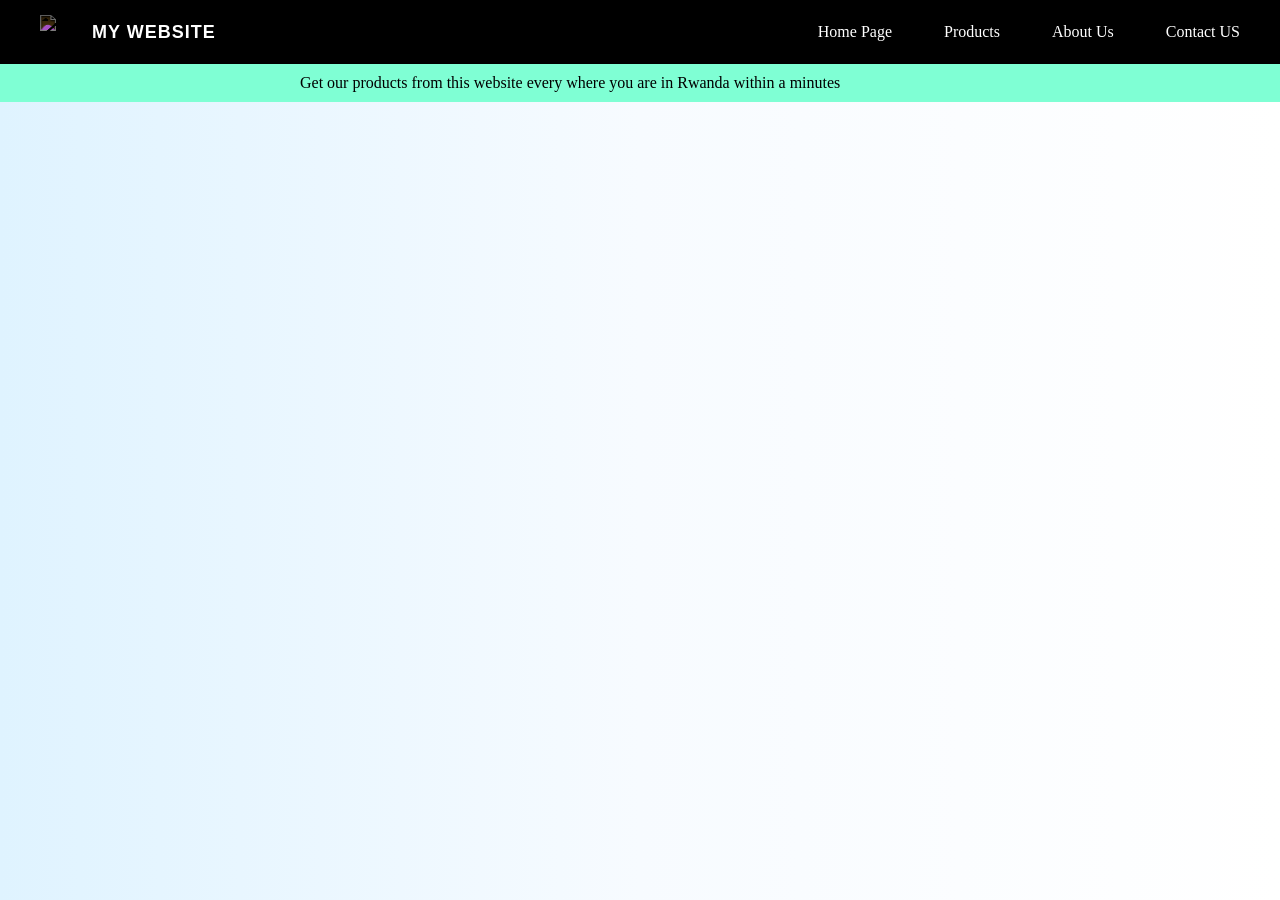
==== contact.html @ 69b2d33b "creating another pages" ====
<!DOCTYPE html>
<html lang="en">
<head>
    <meta charset="UTF-8">
    <meta name="viewport" content="width=device-width, initial-scale=1.0">
    <title>Document</title>
    <link rel="stylesheet" href="style.css">
    <script src="script.js" defer></script>
</head>

<body>
    
    <nav class="navbar">
        <div class="emme">
        <img src="https://upload.wikimedia.org/wikipedia/commons/f/fa/Apple_logo_black.svg" class="mero" alt="MacBook">
        <div class="logo">MY WEBSITE</div>
        </div>
        <ul class="nav-link">
            <li class="big">Home Page</li>
            <li class="big"> Products</li>
            <li class="big">About Us</li>
            <li class="big">Contact US</li>
        </ul>
        
    </nav>
    <nav class="bella">
        
            <p class="bello">Get our products from this website every where you are in Rwanda within a minutes</p>
    
</body>

</html>
---- style.css ----
*{
    margin: 0;
    padding: 0;
    box-sizing: border-box;

}
.navbar {
    display: flex;
    justify-content: space-between;
    align-items: center;
    background-color: black;
    padding: 15px 40px;
    color: #ffffff;
}
.emme{
    display: flex;
    align-items: center;
    gap: 30px;
}
.navbar .logo{
    display: flex;
    list-style-type: none;

}
.logo{
    font-family: sans-serif;
    font-weight: bold;
    font-size: 18px;
    letter-spacing: 1px;
}
.nav-link {
    display:flex;
    list-style: none;
    gap: 20px;
    margin: 0;
    padding: 0;
}
.navbar .nav-link li{
    display: flex;
    margin-left: 2rem;
}
.navbar .nav-link a {
color:aliceblue;
text-decoration: none;
font-size: medium;
transition: color 0.3s ease;
}
.bella{
    display: flex;
    background-color: aquamarine;
    color:black;
    align-items: center;
    padding: 10px 300px;
    width: 100%;
}
.bello{
    display: flex;
    text-align: center;
    margin: 0;
}
.shami{
    padding: 80px 20px;
    text-align: left;
}
.emma{
   padding: 10px;
   margin: 0px;
    
}
.lili{ 
    line-height: 1.5;
    margin: 10px;
    padding: 0px;
  
}
.mero{
    width: 22px;
    height: auto;  
    filter: invert(100%); 
}
.maxe{
    display: flex;
    flex-direction: row;
    justify-content: space-between;
    align-items: center;
    gap: 40px;
    padding: 60px 40px;
    max-width: 1100px;
    margin: 0;
}
.photo{
    flex: 1;
    border: none;
    outline: none;
    background-color: transparent;
    width: 100%;
    max-width: 400px;
    height: 350px;
    display: block;
    mix-blend-mode: multiply;
}
body{
    background: linear-gradient(
        to right,
         #dff3ff,
        #f7fbff,
        #ffffff
    );
    

    height: 100vh;
}
.container{
    display: flex;
    gap: 80px;
    justify-content: space-between;
    align-items: stretch;
    width: 100%;
    padding: 40px 20px;
}
.john, .container > div:last-child{
    padding: 10px;
    background-color: #f5f5f7; 
    border-radius: 8px;

}
.macbook-pro{
    flex: 1;
    border: none;
    outline: none;
    background-color: transparent;
    width: 100%;
    max-width: 400px;
    height:300px;
    display: block;
    mix-blend-mode: multiply;
}
.macbook-air{
     flex: 1;
    border: none;
    outline: none;
    background-color: transparent;
    width: 100%;
    max-width: 400px;
    height:400px;
    display: block;
    mix-blend-mode: multiply;
}
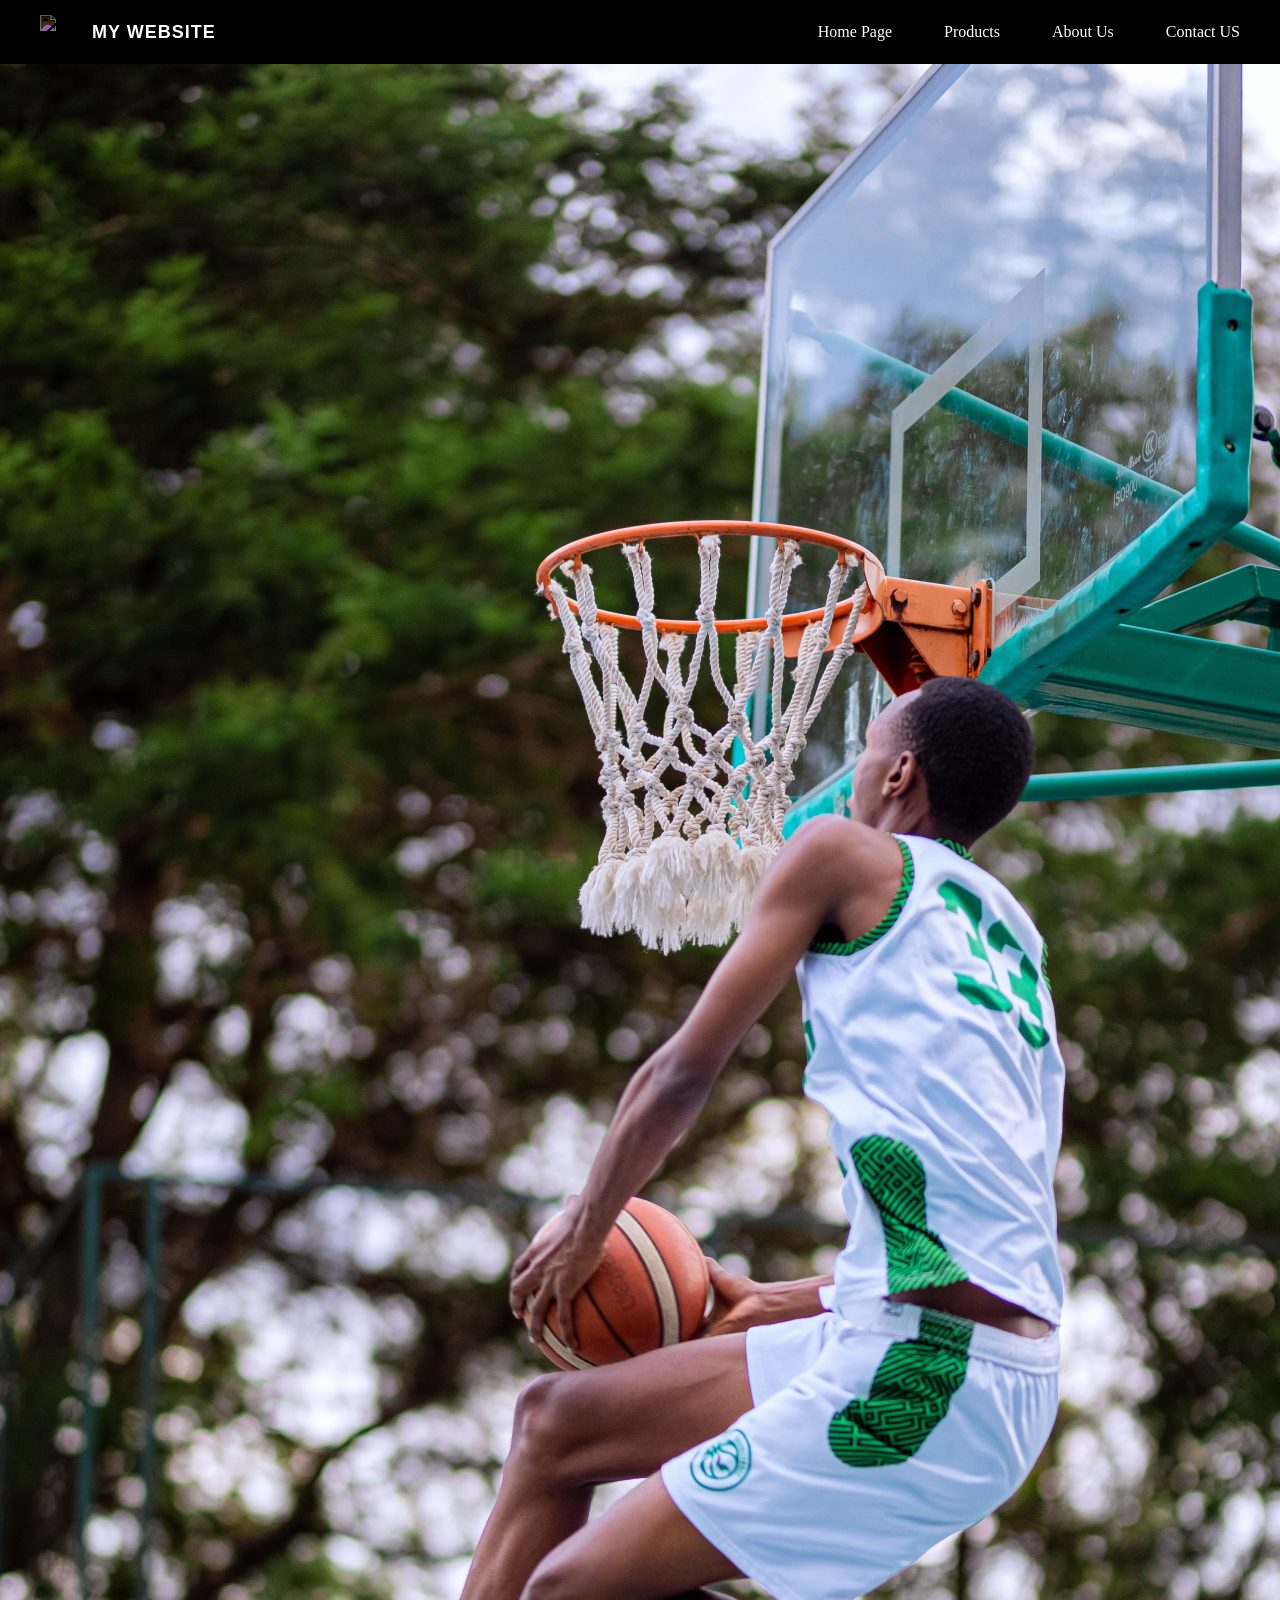
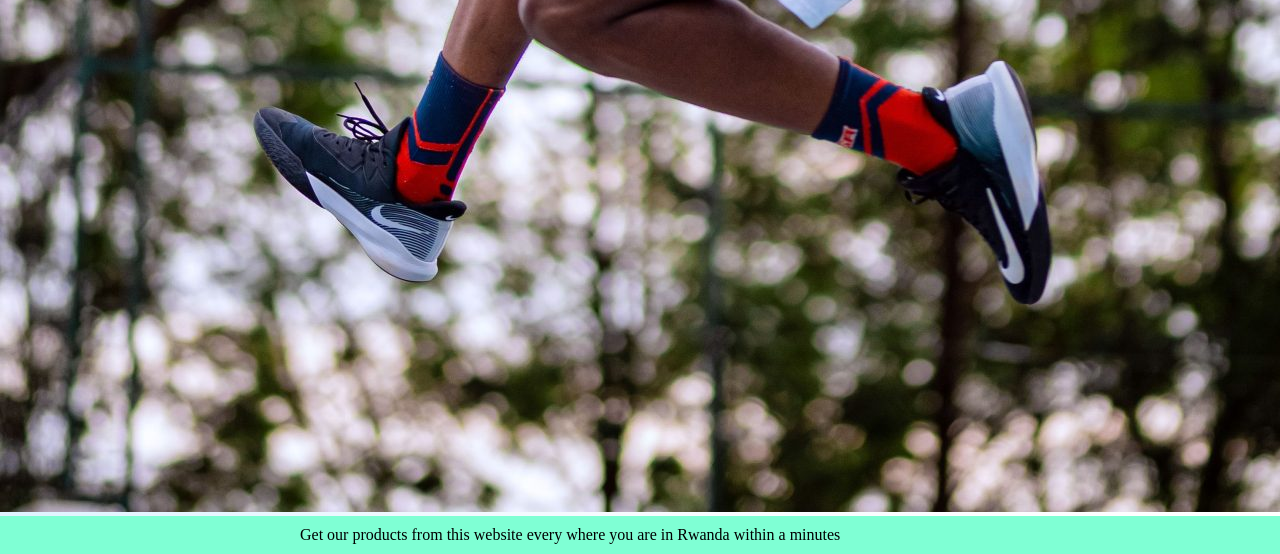
==== commit 5b0d45fd: "image folder" ====
--- a/contact.html
+++ b/contact.html
@@ -23,6 +23,7 @@
         </ul>
         
     </nav>
+    <img src="../image/54579554461_70a75cb254_o-1467x2048.jpeg">
     <nav class="bella">
         
             <p class="bello">Get our products from this website every where you are in Rwanda within a minutes</p>
--- a/style.css
+++ b/style.css
@@ -146,3 +146,21 @@
     display: block;
     mix-blend-mode: multiply;
 }
+.user-message{
+    margin: 20px 0;
+    font-family: sans-serif;
+
+}
+.user-message input[type="text"] {
+    width: 100%;
+    max-width: 600px;
+    padding: 10px;
+    border: 2px solid #ccc;
+    border-radius: 6px;
+    font-size: 16;
+    outline: none;
+    transition: border-color 0.3s ease;
+}
+.user-message input[type="text"]:focus {
+    border-color: #0071e3;     
+}
